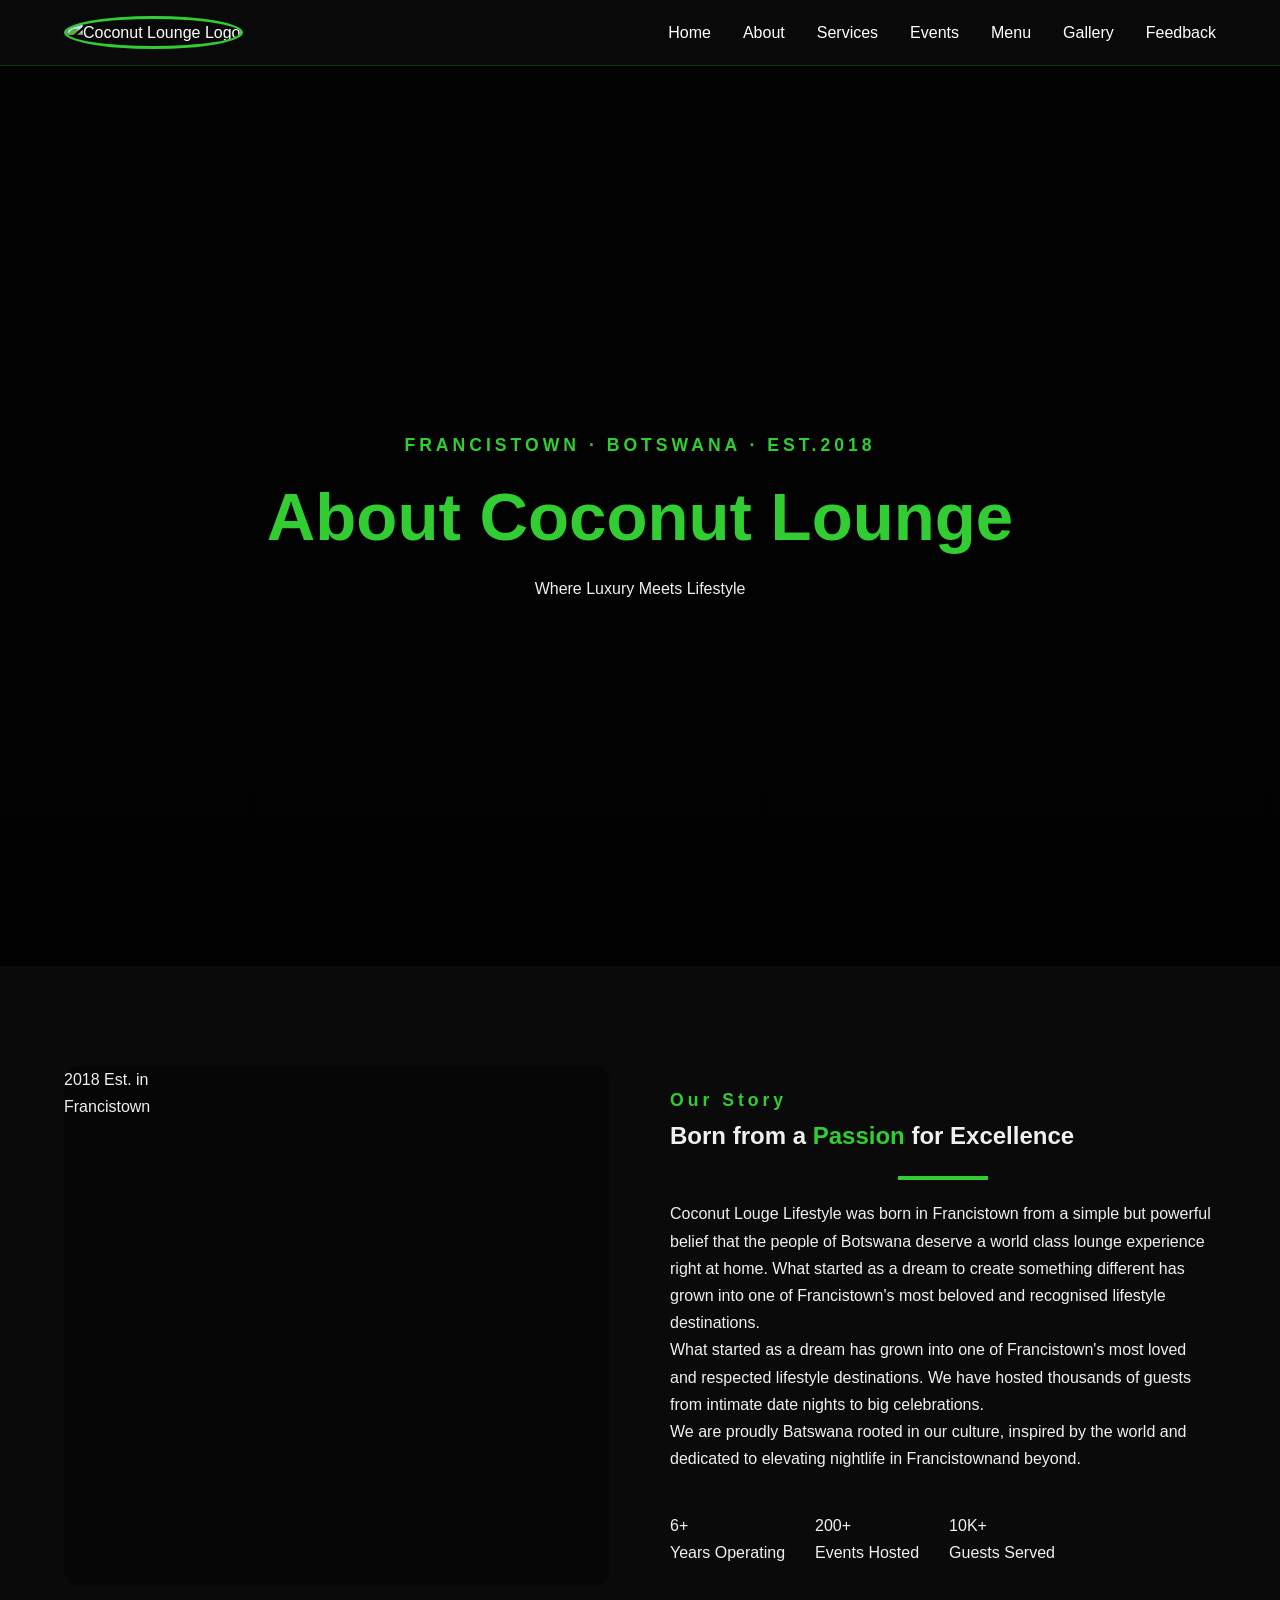
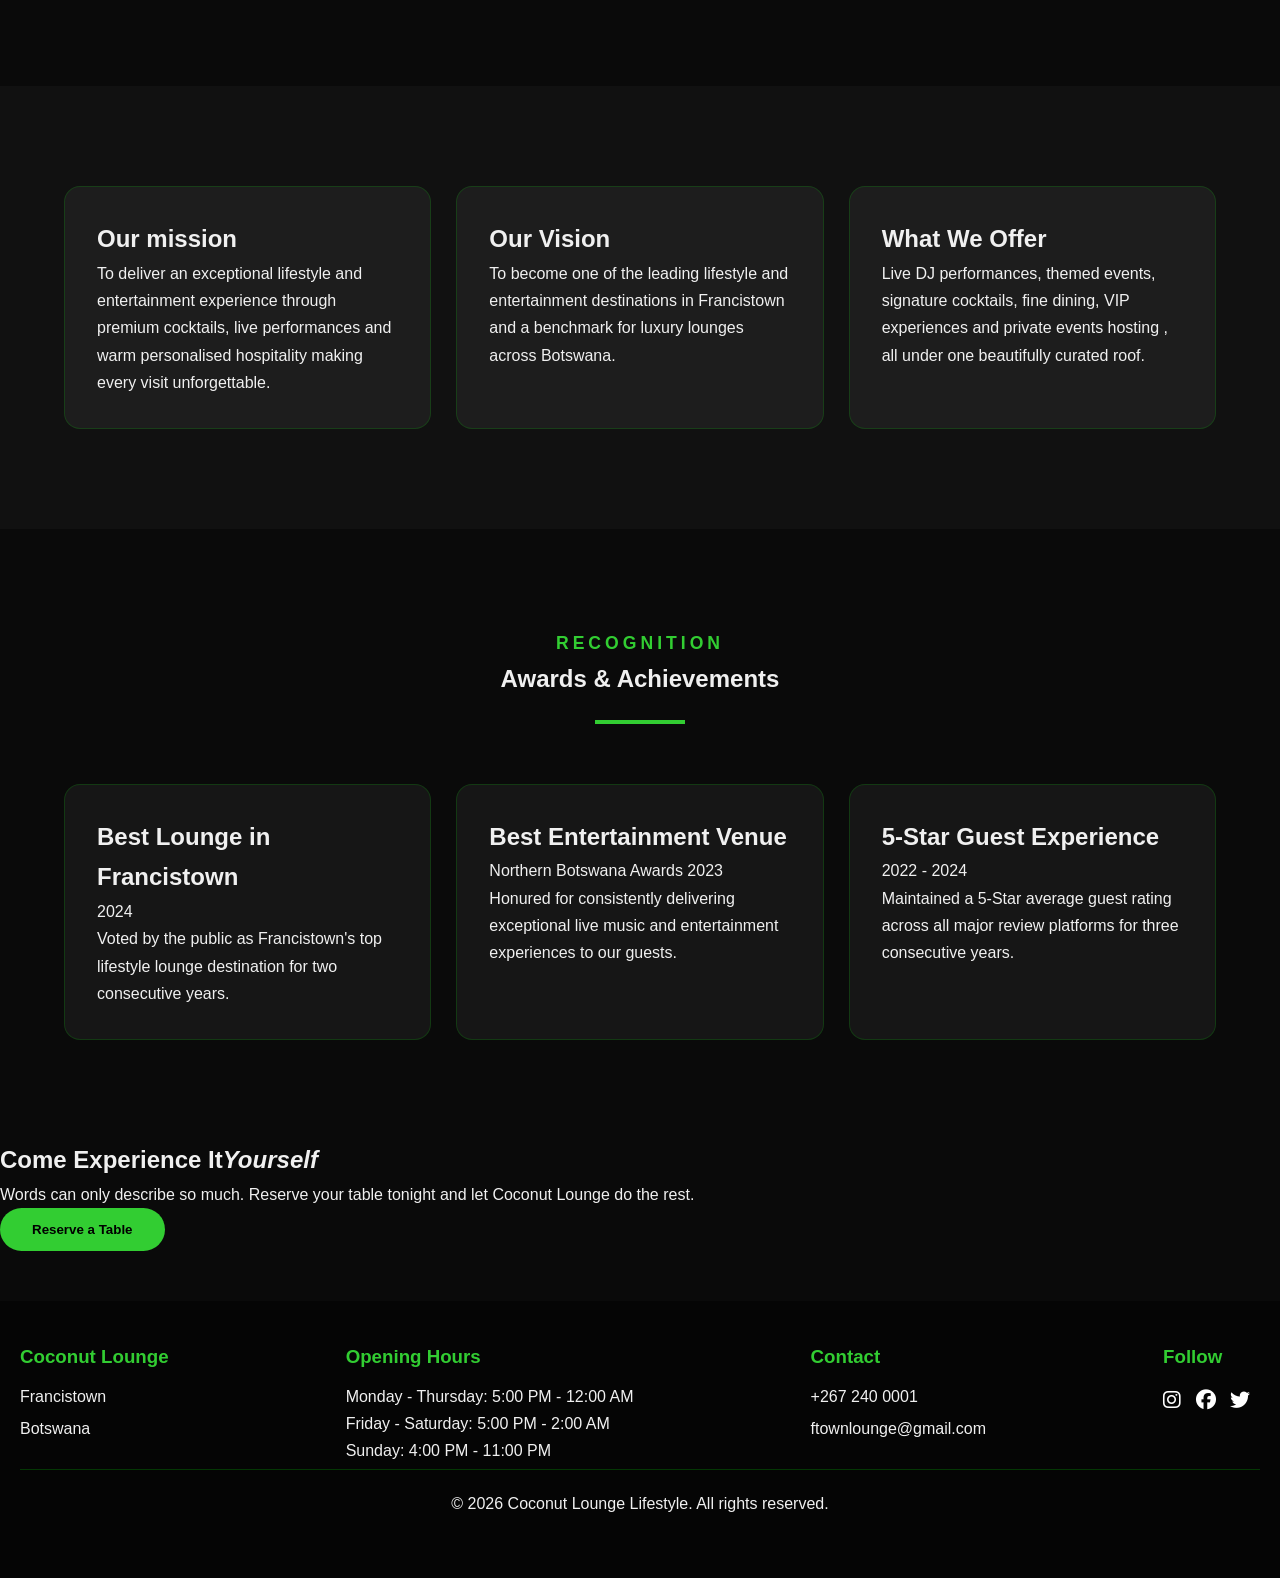
==== about.html @ 80b333ba "Add files via upload" ====
<!DOCTYPE html>
<html lang="en">
<head>
    <meta charset="UTF-8">
    <meta name="viewport"
    content="width=device-width,initial-scale=1.0">
    <title>Coconut Lounge Lifestyle</title>
    <link rel="stylesheet" href="style.css">
    <link rel="stylesheet" href="https://cdnjs.cloudflare.com/ajax/libs/font-awesome/6.5.1/css/all.min.css">
</head>
<body>
   <nav>
    <a href="index.html" class="logo">
        <img src="images/logo.png.jpg" alt="Coconut Lounge Logo">
    </a>
    
    <ul class="desktop-menu">
        <li><a href="index.html">Home</a></li>
        <li><a href="about.html">About</a></li>
        <li><a href="services.html">Services</a></li>
        <li><a href="events.html">Events</a></li>
        <li><a href="menu.html">Menu</a></li>
        <li><a href="gallery.html">Gallery</a></li>
        <li><a href="feedback.html">Feedback</a></li>
    </ul>

    <div class="hamburger" onclick="toggleMenu()">☰</div>
</nav>

<!-- Mobile Menu -->
<div class="mobile-menu" id="mobileMenu">
    <ul>
        <li><a href="index.html" onclick="toggleMenu()">Home</a></li>
        <li><a href="about.html" onclick="toggleMenu()">About</a></li>
        <li><a href="services.html" onclick="toggleMenu()">Services</a></li>
        <li><a href="events.html" onclick="toggleMenu()">Events</a></li>
        <li><a href="menu.html" onclick="toggleMenu()">Menu</a></li>
        <li><a href="gallery.html" onclick="toggleMenu()">Gallery</a></li>
        <li><a href="feedback.html" onclick="toggleMenu()">Feedback</a></li>
    </ul>
</div>

    <div class="about-hero fade-in">
        <span class="section-label">FRANCISTOWN · BOTSWANA · EST.2018</span>
        <h1>About <span>Coconut Lounge</span></h1>
        <p>Where Luxury Meets Lifestyle</p>
        <div class="hero-divider"></div>
    </div>

    <main>
 
           <section>
                <div class="story-grid" style="display: grid; grid-template-columns: 1fr 1fr; gap: 60px; align-items: center; max-width: 1200px; margin: 0 auto;">
                   <div class="story-image-wrap">
                       <div style="background: linear-gradient(rgba(0,0,0,0.4), rgba(0,0,0,0.4)), url('images/about-image.jpg') center/cover; height: 520px; border-radius: 16px; position: relative;">
                          <div class="story-badge">
                              <span class="year">2018</span>
                              <span class="badge-label">Est. in<br>Francistown</span>
                          </div>
                       </div>
                   </div>
                   <div class="story-text">
                       <span class="section-label">Our Story</span>
                       <h2>Born from a <span style="color: limegreen;">Passion</span> for Excellence</h2>
                       <div class="gold-line"></div>
                       <p>Coconut Louge Lifestyle was born in Francistown from a simple but powerful belief that the people of Botswana deserve a world class lounge experience right at home. What started as a dream to create something different has grown into one of Francistown's most beloved and recognised lifestyle destinations.</p>
                       <p>What started as a dream has grown into one of Francistown's most loved and respected lifestyle destinations. We have hosted thousands of guests from intimate date nights to big celebrations.</p>
                       <p>We are proudly Batswana rooted in our culture, inspired by the world and dedicated to elevating nightlife in Francistownand beyond.</p>

                      <div class="story-stats" style="margin-top: 40px; display: flex; gap: 30px; flex-wrap: wrap;">
                          <div class="stat-item">
                              <div class="stat-num">6+</div>
                              <div class="stat-lbl">Years Operating</div>
                          </div>
                          <div class="stat-item">
                              <div class="stat-num">200+</div>
                              <div class="stat-lbl">Events Hosted</div>
                          </div>
                          <div class="stat-item">
                              <div class="stat-num">10K+</div>
                              <div class="stat-lbl">Guests Served</div>
                          </div>
                      </div>
                  </div>
              </div>
          </section>

          <section style="background: #111;">
                 <div class="about-cards" style="display: grid; grid-template-columns: repeat(auto-fit, minmax(320px, 1fr)); gap: 25px; max-width: 1200px; margin: 0 auto;">
                      <div class="about-card">
                          <h2>Our mission</h2>
                          <p>To deliver an exceptional lifestyle and entertainment experience through premium cocktails, live performances and warm personalised hospitality making every visit unforgettable.</p>
                      </div>
                      <div class="about-card">
                         <h2>Our Vision</h2>
                         <p>To become one of the leading lifestyle and entertainment destinations in Francistown and a benchmark for luxury lounges across Botswana.</p>
                      </div>
                      <div class="about-card">
                         <h2>What We Offer</h2>
                         <p>Live DJ performances, themed events, signature cocktails, fine dining, VIP experiences and private events hosting , all under one beautifully curated roof.</p>
                      </div>
                 </div>
         </section>

        <section>
            <div style="text-align: center; margin-bottom: 60px;">
                <span class="section-label">RECOGNITION</span>
                <h2>Awards &amp; Achievements</h2>
                <div class="gold-line center:"></div>
            </div>

            <div class="awards-grid" style="display: grid; grid-template-columns: repeat(auto-fit, minmax(320px, 1fr)); gap: 25px; max-width: 1200px; margin: 0 auto;">
                <div class="award-card card">
                    <h2>Best Lounge in Francistown</h2>
                    <span class="award-year">2024</span>
                    <p>Voted by the public as Francistown's top lifestyle lounge destination for two consecutive years.</p>
                </div>
                <div class="award-card card">
                    <h2>Best Entertainment Venue</h2>
                    <span  class="award-year">Northern Botswana Awards 2023</span>
                    <p>Honured for consistently delivering exceptional live music and entertainment experiences to our guests.</p>
                </div>
                <div class="award-card card">
                    <h2>5-Star Guest Experience</h2>
                    <span class="award-year">2022 - 2024</span>
                    <p>Maintained a 5-Star average guest rating across all major review platforms for three consecutive years.</p>
                </div>
           </div>

        </section>
    </main>
    
    <div class="cta-banner">
        <h2>Come Experience It<em style="font-style: italic;">Yourself</em></h2>
        <p>Words can only describe so much. Reserve your table tonight and let Coconut Lounge do the rest.</p>
        <button class="reserve-btn" onclick="reserveTable()">Reserve a Table</button>
    </div>
    <footer>
       <div class="footer-container">
          <div class="footer-box">
             <h3>Coconut Lounge</h3>
             <p>Francistown</p>
             <p>Botswana</p>
          </div>

          <div class="footer-box">
              <h3>Opening Hours</h3>
              <p>Monday - Thursday: 5:00 PM - 12:00 AM<br> Friday - Saturday: 5:00 PM - 2:00 AM<br> Sunday: 4:00 PM - 11:00 PM</p>
          </div>

          <div class="footer-box">
             <h3>Contact</h3>
             <p>+267 240 0001</p>
             <P>ftownlounge@gmail.com</P>
          </div>

           <div class="footer-box">
            <h3>Follow</h3>
            <a href="#"><i class="fa-brands fa-instagram"></i></a>
            <a href="#"><i class="fa-brands fa-facebook"></i></a>
            <a href="#"><i class="fa-brands fa-twitter"></i></a>
        </div>
                  
        <div class="footer-bottom">
            <p>&copy; 2026 Coconut Lounge Lifestyle. All rights reserved.</p>
        </div>
       </div>
    </footer>
    <script src="script.js"></script>
</body>
</html>
---- style.css ----
* {
    margin: 0;
    padding: 0;
    box-sizing: border-box;
}

html {
    scroll-behavior: smooth;
}

body {
    font-family: 'Segoe UI', Arial, sans-serif;
    background: #0a0a0a;
    color: #f0f0f0;
    line-height: 1.7;
}

/* Navigation */
nav {
    background: rgba(10, 10, 10, 0.98);
    padding: 1rem 5%;
    display: flex;
    justify-content: space-between;
    align-items: center;
    position: sticky;
    top: 0;
    z-index: 1000;
    border-bottom: 1px solid rgba(0, 255, 0, 0.2);
}

nav .logo img {
    width: 75px;
    height: 75px;
    border-radius: 50%;
    border: 3px solid limegreen;
}

nav ul {
    display: flex;
    list-style: none;
    gap: 2rem;
}

nav a {
    color: white;
    text-decoration: none;
    font-weight: 500;
    transition: 0.3s;
}

nav a:hover {
    color: limegreen;
}

/* Hamburger Menu */
.hamburger {
    display: none;
    font-size: 1.8rem;
    cursor: pointer;
    color: white;
}

.mobile-menu {
    display: none;
    position: fixed;
    top: 80px;
    left: 0;
    width: 100%;
    background: #0a0a0a;
    padding: 20px;
    border-top: 1px solid limegreen;
    z-index: 999;
}

.mobile-menu ul {
    flex-direction: column;
    gap: 1.5rem;
    text-align: center;
}

/* Hero & Sections */
.hero, .about-hero {
    min-height: 100vh;
    background: linear-gradient(rgba(0,0,0,0.75), rgba(0,0,0,0.8));
    display: flex;
    flex-direction: column;
    justify-content: center;
    align-items: center;
    text-align: center;
    padding: 0 5%;
}

.hero h1, .about-hero h1 {
    font-size: 4.2rem;
    color: limegreen;
}

.section-label {
    color: limegreen;
    letter-spacing: 4px;
    font-size: 1.1rem;
    font-weight: 600;
}

section {
    padding: 100px 5%;
}

.gold-line {
    width: 90px;
    height: 4px;
    background: limegreen;
    margin: 20px auto;
}

/* Cards & Buttons */
.card, .about-card, .event-card, .award-card, .menu-card {
    background: rgba(255,255,255,0.05);
    border: 1px solid rgba(0, 255, 0, 0.15);
    border-radius: 16px;
    padding: 2rem;
    transition: all 0.4s ease;
}

.card:hover, .about-card:hover, .event-card:hover, .award-card:hover, .menu-card:hover {
    transform: translateY(-15px);
    border-color: limegreen;
}

button, .btn, .reserve-btn {
    background: limegreen;
    color: black;
    border: none;
    padding: 14px 32px;
    border-radius: 50px;
    font-weight: bold;
    cursor: pointer;
    transition: all 0.3s;
}

button:hover, .reserve-btn:hover {
    background: #00cc00;
    transform: scale(1.08);
}

/*GALLERY*/
.gallery {
    display: flex;
    flex-wrap: wrap;
    gap: 15px;
    justify-content: center;
}
.gallery img {
    width: 250px;
    height: 180px;
    object-fit: cover;
    border-radius: 10px;
}
.gallery img:hover {
    transform: scale(1.05);
}

/* Footer */
footer {
    background: #050505;
    margin-top: 50px;
}
.footer-container {
    display: flex;
    justify-content: space-between;
    flex-wrap: wrap;
    padding: 40px 20px;
}
.footer-box h3 {
    color: limegreen;
    margin-bottom: 10px;
}
.footer-box p {
    margin: 5px 0;
}
.footer-box a {
    color: white;
    margin-right: 10px;
    font-size: 20px;
    text-decoration: none;
}
.footer-bottom {
    width: 100%;
    text-align: center;
    padding: 20px;
    border-top: 1px solid rgba(0, 255, 0, 0.2);
    clear: both;
}

/* Responsive */
@media (max-width: 768px) {
    .hamburger {
        display: block;
    }
    nav ul {
        display: none;
    }
    .hero h1 {
        font-size: 2.8rem;
    }
}
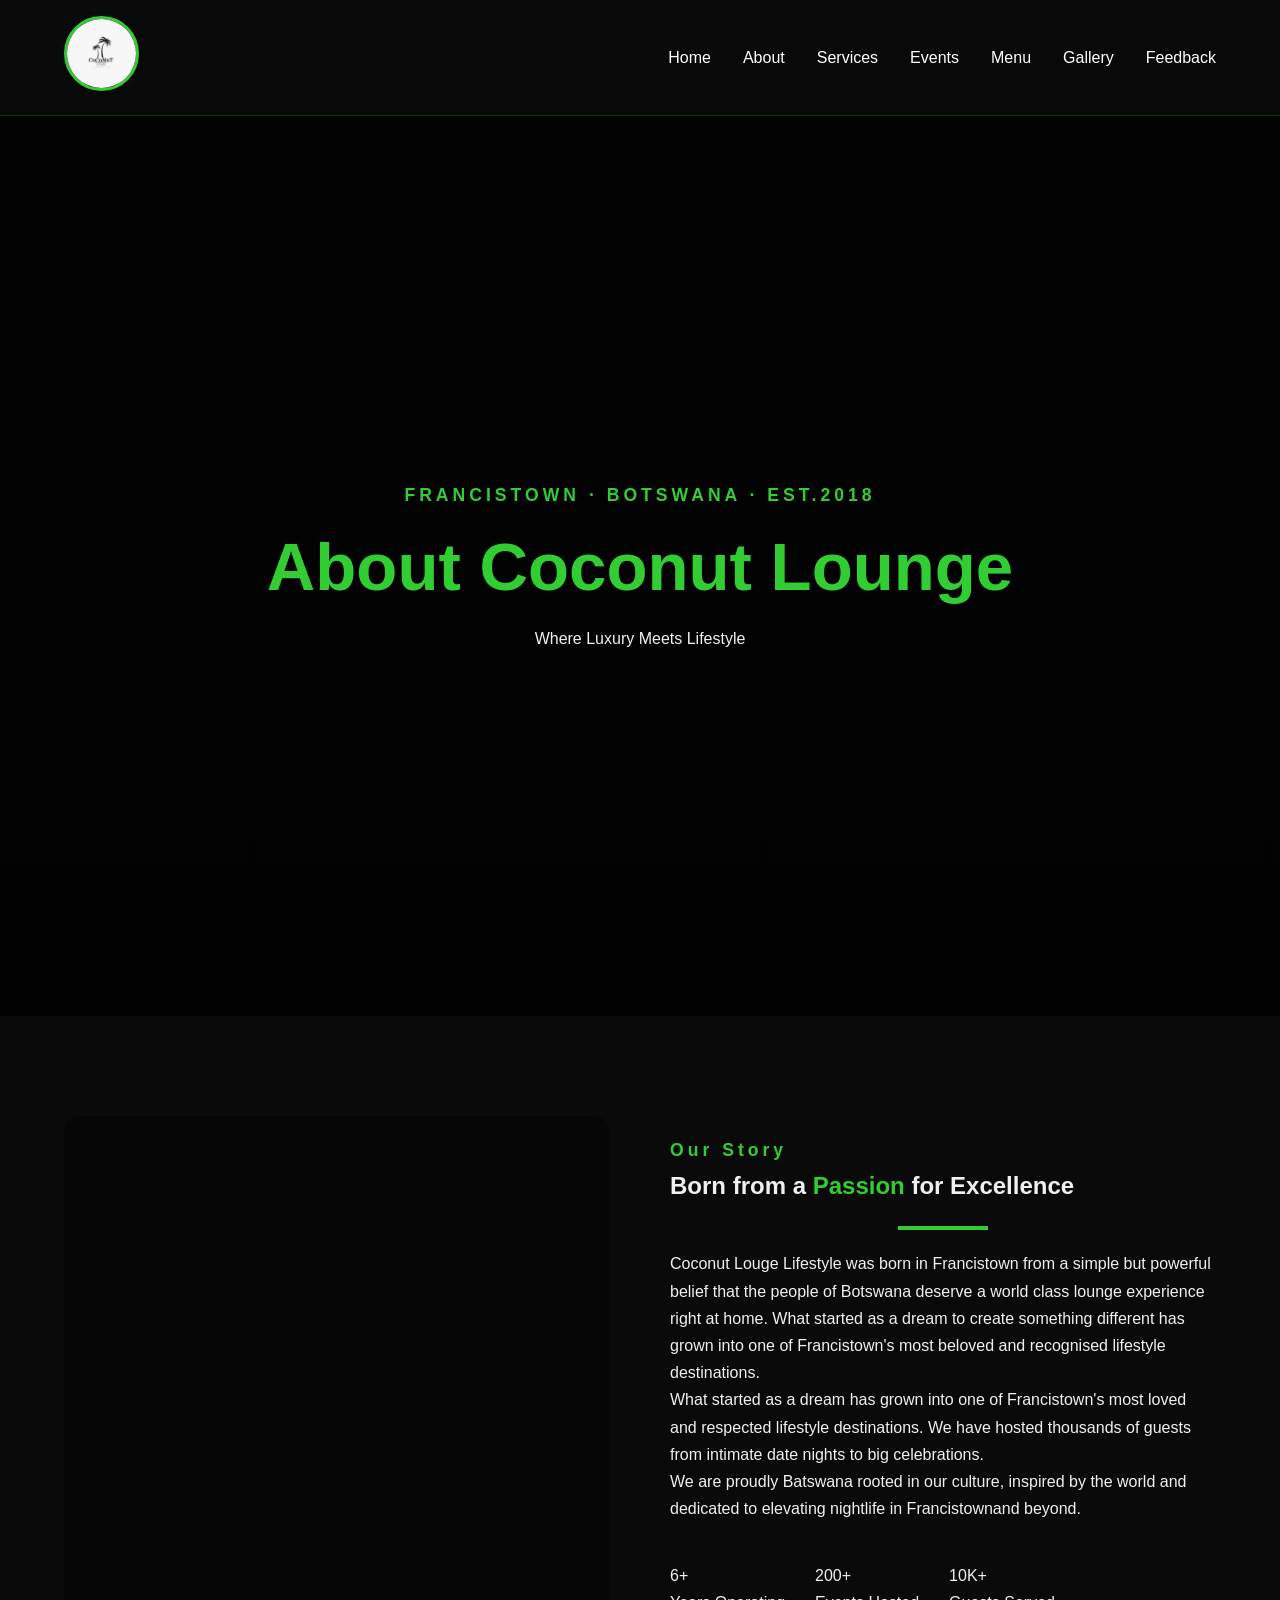
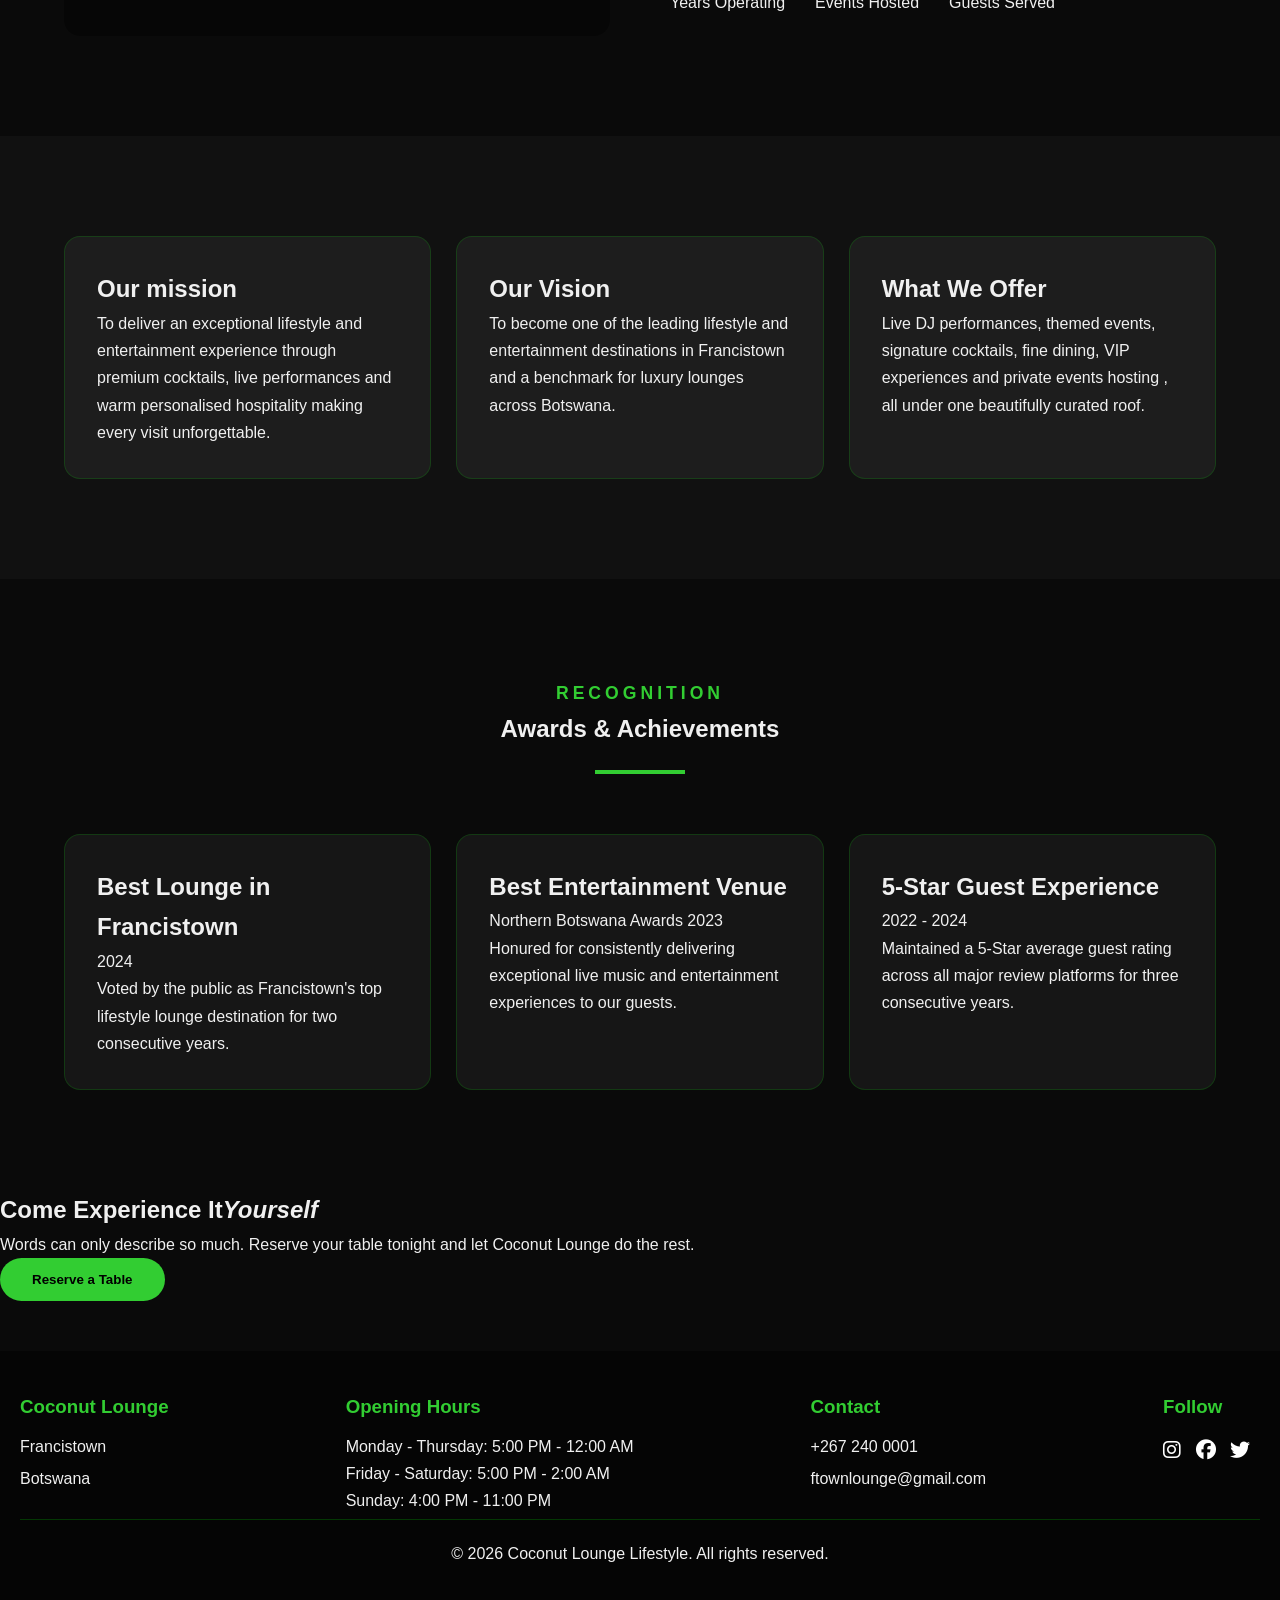
==== commit 109ab538: "Add files via upload" ====
--- a/about.html
+++ b/about.html
@@ -52,11 +52,8 @@
            <section>
                 <div class="story-grid" style="display: grid; grid-template-columns: 1fr 1fr; gap: 60px; align-items: center; max-width: 1200px; margin: 0 auto;">
                    <div class="story-image-wrap">
-                       <div style="background: linear-gradient(rgba(0,0,0,0.4), rgba(0,0,0,0.4)), url('images/about-image.jpg') center/cover; height: 520px; border-radius: 16px; position: relative;">
-                          <div class="story-badge">
-                              <span class="year">2018</span>
-                              <span class="badge-label">Est. in<br>Francistown</span>
-                          </div>
+                       <div style="background: linear-gradient(rgba(0,0,0,0.4), rgba(0,0,0,0.4)), url('images/kerunne1.jpg') center/cover; 
+                                height: 520px; border-radius: 16px; position: relative;">
                        </div>
                    </div>
                    <div class="story-text">
